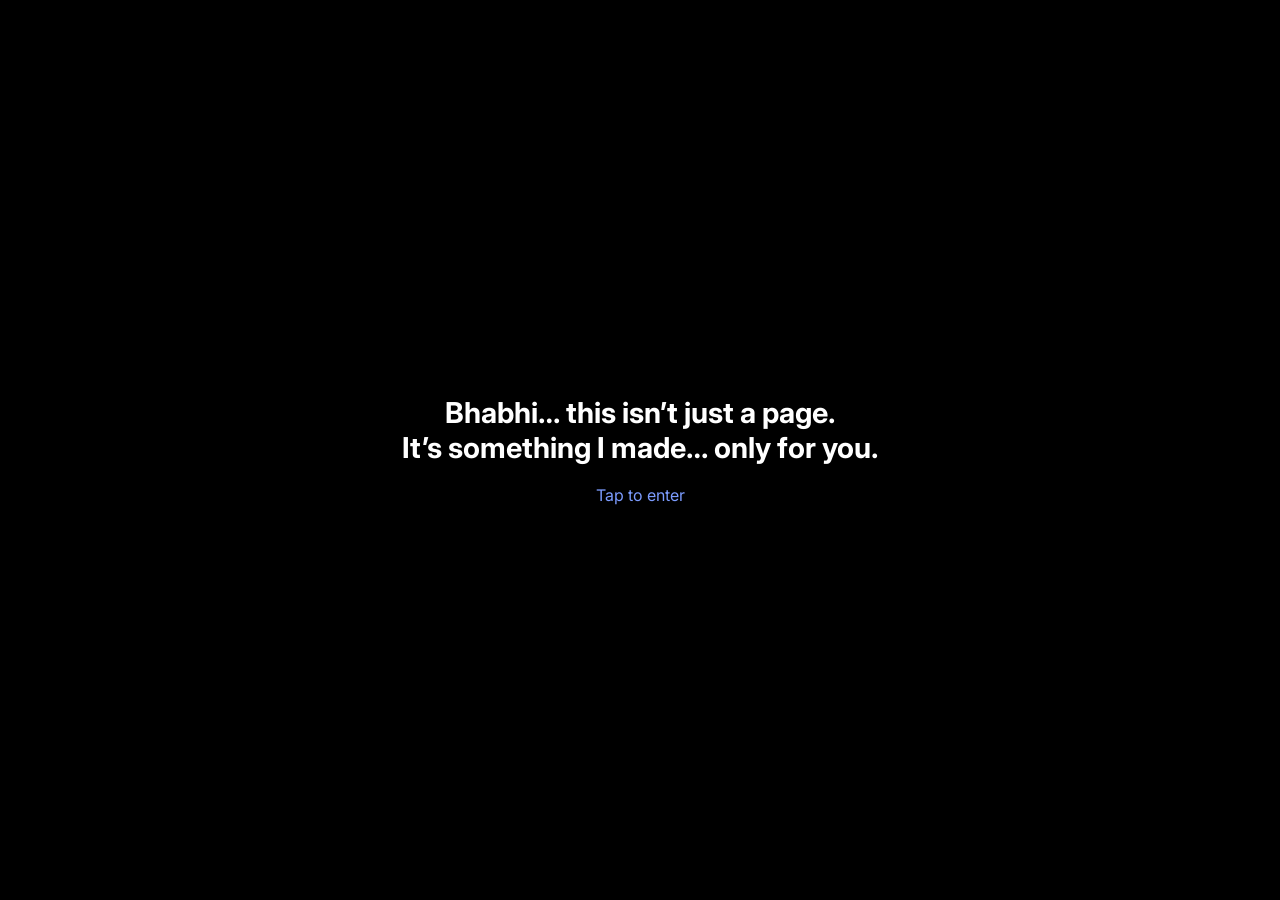
==== index.html @ e6ba645a "Revise title and text for personalization Updated the title and various text elements to make the co" ====
<!DOCTYPE html>
<html lang="en">
<head>
  <meta charset="UTF-8" />
  <meta name="viewport" content="width=device-width, initial-scale=1.0"/>
  <title>For Renu Mishra ❤️</title>

  <link href="https://fonts.googleapis.com/css2?family=Inter:wght@400;600;800&display=swap" rel="stylesheet">
  <link rel="stylesheet" href="style.css" />
</head>

<body>

<!-- 🎬 INTRO -->
<div id="intro">
  <div class="intro-content">
    <h1>Bhabhi… this isn’t just a page.<br>It’s something I made… only for you.</h1>
    <p id="enterBtn">Tap to enter</p>
  </div>
</div>

<!-- 🌌 TUNNEL -->
<div id="tunnel">
  <div class="tunnel-ring"></div>
</div>

<!-- 🎭 MAIN EXPERIENCE -->
<main>

  <section class="scene">
    <h1>You were never just a bhabhi…</h1>
  </section>

  <section class="scene dark">
    <h1>You became someone I could always talk to.</h1>
  </section>

  <section class="scene">
    <h1>Even when you were busy… you replied.</h1>
  </section>

  <section class="scene dark">
    <h1>You never ignored me.</h1>
  </section>

  <section class="scene red">
    <h1>You guided me… like a mother would.</h1>
  </section>

  <section class="scene">
    <h1>And slowly… you changed me.</h1>
  </section>

  <section class="scene gold">
    <h1>Thank you for being in my life, Renu Mishra ❤️</h1>
    <p>— Your dever, Swayam</p>
  </section>

</main>

<!-- 🎵 MUSIC -->
<audio id="bgMusic" loop>
  <source src="assets/songs/music.mp3" type="audio/mpeg">
</audio>

<!-- ⚙️ SCRIPT -->
<script src="script.js"></script>

</body>
</html>
---- style.css ----
* {
  margin: 0;
  padding: 0;
  box-sizing: border-box;
  font-family: 'Inter', sans-serif;
}

body {
  background: linear-gradient(135deg, #0f0f1a, #1a1a2e);
  color: #eaeaf0;
}#tunnel {
  position: fixed;
  top: 0;
  left: 0;
  width: 100%;
  height: 100%;
  background: black;

  display: flex;
  justify-content: center;
  align-items: center;

  opacity: 0;
  pointer-events: none;
  z-index: 9998;
}

.tunnel-ring {
  width: 50px;
  height: 50px;
  border: 3px solid #7c9cff;
  border-radius: 50%;
  box-shadow: 0 0 20px #7c9cff;

  transform: scale(1);
}

  }
}
/* 🔝 NAVBAR */
.topbar {
  position: fixed;
  width: 100%;
  top: 0;
  padding: 12px 30px;
  display: flex;
  justify-content: space-between;
  background: rgba(0,0,0,0.5);
  backdrop-filter: blur(12px);
}

.nav a {
  color: #aaa;
  margin-left: 15px;
  text-decoration: none;
  font-size: 0.9rem;
}

.nav a:hover {
  color: #7c9cff;
}
#intro {
  position: fixed;
  width: 100%;
  height: 100%;
  background: black;
  color: white;
  display: flex;
  justify-content: center;
  align-items: center;
  text-align: center;
  z-index: 9999;
}

.intro-content h1 {
  font-size: 1.8rem;
  margin-bottom: 20px;
  animation: fadeIn 2s ease;
}

#enterBtn {
  font-size: 1rem;
  color: #7c9cff;
  cursor: pointer;
  animation: blink 1.5s infinite;
}

@keyframes blink {
  0%,100%{opacity:1;}
  50%{opacity:0.3;}
}

/* 🎬 HERO */
.hero {
  height: 100vh;
  display: flex;
  align-items: center;
  justify-content: center;
  text-align: center;
  padding: 20px;
}

.hero-content {
  max-width: 600px;
  animation: fadeIn 1.5s ease;
}

.pill {
  background: rgba(124,156,255,0.15);
  color: #7c9cff;
  padding: 6px 14px;
  border-radius: 20px;
  margin-bottom: 15px;
  font-size: 0.8rem;
}

#typeTitle {
  font-size: 2rem;
  line-height: 1.4;
  margin-bottom: 15px;
  color: #ffffff;
}

#typeSubtitle {
  font-size: 1rem;
  color: #b0b0c0;
}

/* 🔘 BUTTONS */
.btn {
  padding: 8px 18px;
  margin: 12px 8px;
  border-radius: 20px;
  font-size: 0.85rem;
  text-decoration: none;
}

.primary {
  background: #7c9cff;
  color: white;
}

.secondary {
  border: 1px solid #7c9cff;
  color: #7c9cff;
}

.btn:hover {
  opacity: 0.85;
}

/* 📦 SECTIONS */
.section {
  padding: 80px 15px;
  text-align: center;
}

.section-title {
  font-size: 1.6rem;
  margin-bottom: 25px;
  color: #ffffff;
}

/* 💬 PANEL */
.panel {
  max-width: 600px;
  margin: auto;
  background: rgba(255,255,255,0.04);
  padding: 25px;
  border-radius: 12px;
  color: #d0d0e0;
  font-size: 0.95rem;
}

/* 🧠 CARDS */
.cards {
  display: grid;
  grid-template-columns: repeat(auto-fit, minmax(180px,1fr));
  gap: 15px;
}

.card {
  background: rgba(124,156,255,0.1);
  padding: 15px;
  border-radius: 12px;
  font-size: 0.9rem;
  color: #dcdcff;
}

.card:hover {
  transform: translateY(-4px);
}

/* 🖼️ GALLERY */
.gallery-grid {
  display: grid;
  grid-template-columns: repeat(auto-fit, minmax(180px,1fr));
  gap: 15px;
}

.photo-slot img {
  width: 100%;
  border-radius: 10px;
}

.photo-slot p {
  margin-top: 8px;
  font-size: 0.85rem;
  color: #aaa;
}

/* 🎯 FINAL */
.final-card h2 {
  font-size: 1.5rem;
}

.final-note {
  color: #bbb;
  font-size: 0.9rem;
}

/* 🔝 TOP BUTTON */
#topBtn {
  position: fixed;
  bottom: 15px;
  right: 15px;
  background: #7c9cff;
  border: none;
  padding: 8px;
  border-radius: 50%;
  color: white;
}

/* ✨ ANIMATION */
@keyframes fadeIn {
  from {
    opacity: 0;
    transform: translateY(25px);
  }
  to {
    opacity: 1;
    transform: translateY(0);
  }
}
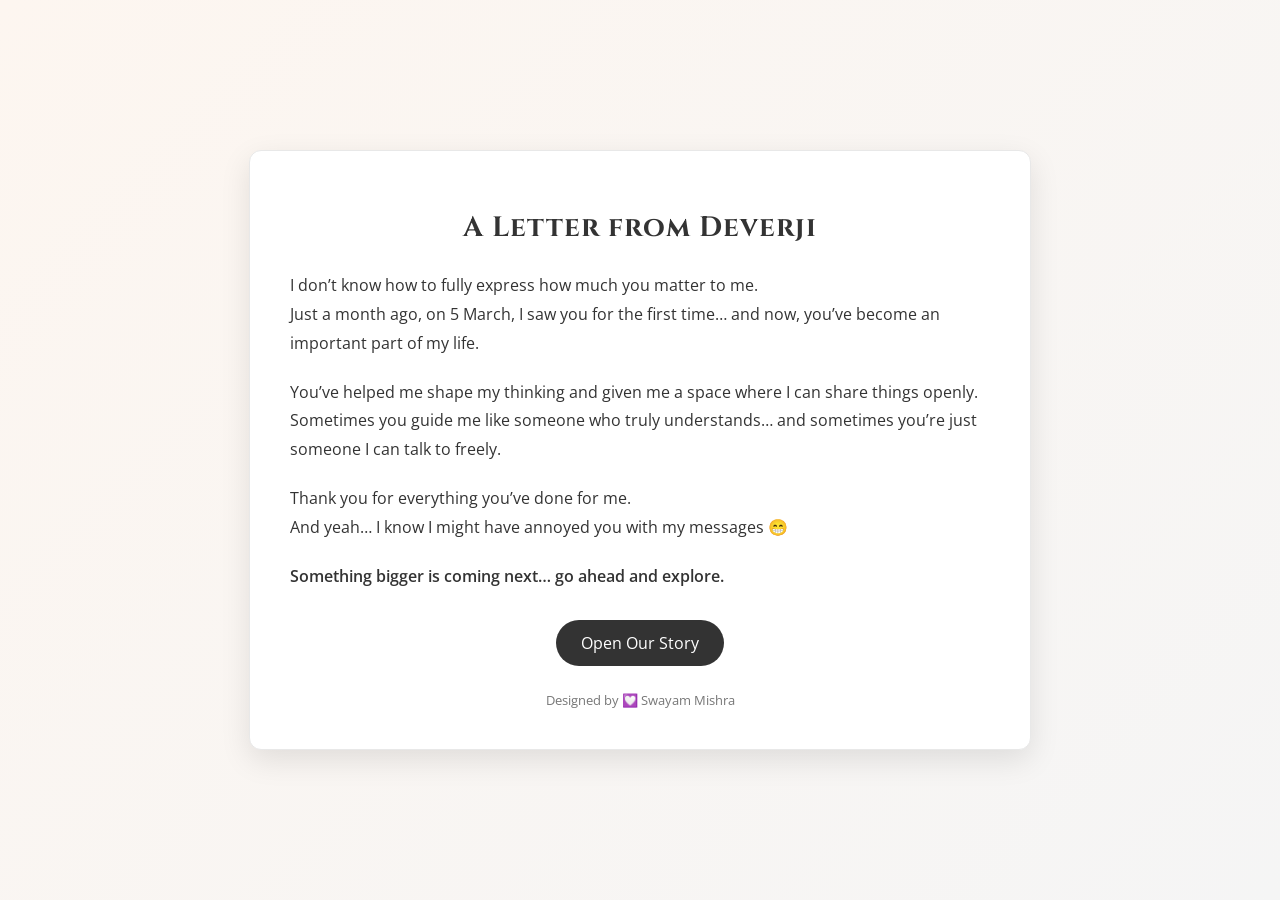
==== commit 6abd0f00: "Create index.html" ====
--- a/index.html
+++ b/index.html
@@ -1,70 +1,113 @@
 <!DOCTYPE html>
 <html lang="en">
 <head>
-  <meta charset="UTF-8" />
-  <meta name="viewport" content="width=device-width, initial-scale=1.0"/>
-  <title>For Renu Mishra ❤️</title>
+<meta charset="UTF-8">
+<meta name="viewport" content="width=device-width, initial-scale=1.0">
+<title>A Letter from Deverji</title>
 
-  <link href="https://fonts.googleapis.com/css2?family=Inter:wght@400;600;800&display=swap" rel="stylesheet">
-  <link rel="stylesheet" href="style.css" />
+<!-- Google Fonts -->
+<link href="https://fonts.googleapis.com/css2?family=Cinzel:wght@400;600&family=Open+Sans:wght@300;400&display=swap" rel="stylesheet">
+
+<style>
+    body {
+        margin: 0;
+        padding: 0;
+        background: linear-gradient(135deg, #fdf6f0, #f5f5f5);
+        font-family: 'Open Sans', sans-serif;
+        color: #333;
+        display: flex;
+        justify-content: center;
+        align-items: center;
+        min-height: 100vh;
+    }
+
+    .letter-box {
+        background: #fff;
+        max-width: 700px;
+        padding: 40px;
+        border-radius: 12px;
+        box-shadow: 0 10px 30px rgba(0,0,0,0.1);
+        border: 1px solid #e8e8e8;
+    }
+
+    h1 {
+        font-family: 'Cinzel', serif;
+        text-align: center;
+        font-size: 28px;
+        margin-bottom: 25px;
+        letter-spacing: 1px;
+    }
+
+    p {
+        font-size: 16px;
+        line-height: 1.8;
+        margin-bottom: 20px;
+    }
+
+    .highlight {
+        font-weight: 600;
+    }
+
+    .btn {
+        display: block;
+        margin: 30px auto 10px;
+        padding: 12px 25px;
+        background: #333;
+        color: #fff;
+        text-decoration: none;
+        border-radius: 25px;
+        text-align: center;
+        width: fit-content;
+        transition: 0.3s;
+    }
+
+    .btn:hover {
+        background: #555;
+        transform: scale(1.05);
+    }
+
+    footer {
+        text-align: center;
+        margin-top: 25px;
+        font-size: 13px;
+        color: #777;
+    }
+</style>
+
 </head>
 
 <body>
 
-<!-- 🎬 INTRO -->
-<div id="intro">
-  <div class="intro-content">
-    <h1>Bhabhi… this isn’t just a page.<br>It’s something I made… only for you.</h1>
-    <p id="enterBtn">Tap to enter</p>
-  </div>
+<div class="letter-box">
+
+    <h1>A Letter from Deverji</h1>
+
+    <p>
+        I don’t know how to fully express how much you matter to me.<br>
+        Just a month ago, on 5 March, I saw you for the first time… and now, you’ve become an important part of my life.
+    </p>
+
+    <p>
+        You’ve helped me shape my thinking and given me a space where I can share things openly.<br>
+        Sometimes you guide me like someone who truly understands… and sometimes you’re just someone I can talk to freely.
+    </p>
+
+    <p>
+        Thank you for everything you’ve done for me.<br>
+        And yeah… I know I might have annoyed you with my messages 😁
+    </p>
+
+    <p class="highlight">
+        Something bigger is coming next… go ahead and explore.
+    </p>
+
+    <a href="story.html" class="btn">Open Our Story</a>
+
+    <footer>
+        Designed by 💟 Swayam Mishra
+    </footer>
+
 </div>
-
-<!-- 🌌 TUNNEL -->
-<div id="tunnel">
-  <div class="tunnel-ring"></div>
-</div>
-
-<!-- 🎭 MAIN EXPERIENCE -->
-<main>
-
-  <section class="scene">
-    <h1>You were never just a bhabhi…</h1>
-  </section>
-
-  <section class="scene dark">
-    <h1>You became someone I could always talk to.</h1>
-  </section>
-
-  <section class="scene">
-    <h1>Even when you were busy… you replied.</h1>
-  </section>
-
-  <section class="scene dark">
-    <h1>You never ignored me.</h1>
-  </section>
-
-  <section class="scene red">
-    <h1>You guided me… like a mother would.</h1>
-  </section>
-
-  <section class="scene">
-    <h1>And slowly… you changed me.</h1>
-  </section>
-
-  <section class="scene gold">
-    <h1>Thank you for being in my life, Renu Mishra ❤️</h1>
-    <p>— Your dever, Swayam</p>
-  </section>
-
-</main>
-
-<!-- 🎵 MUSIC -->
-<audio id="bgMusic" loop>
-  <source src="assets/songs/music.mp3" type="audio/mpeg">
-</audio>
-
-<!-- ⚙️ SCRIPT -->
-<script src="script.js"></script>
 
 </body>
 </html>
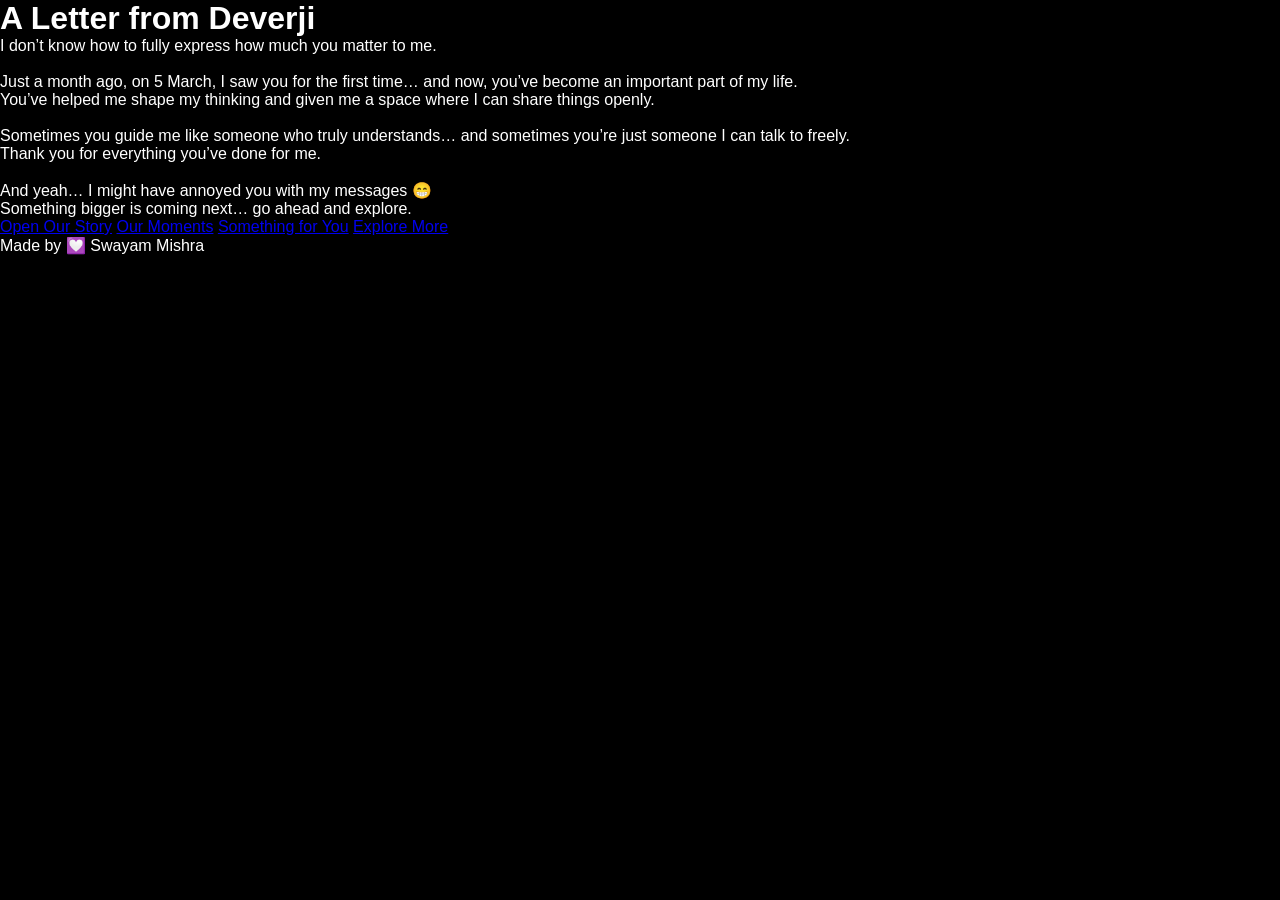
==== commit ac260a7e: "Create index.html" ====
--- a/index.html
+++ b/index.html
@@ -1,113 +1,59 @@
 <!DOCTYPE html>
 <html lang="en">
 <head>
-<meta charset="UTF-8">
-<meta name="viewport" content="width=device-width, initial-scale=1.0">
-<title>A Letter from Deverji</title>
+    <meta charset="UTF-8">
+    <meta name="viewport" content="width=device-width, initial-scale=1.0">
+    <title>A Letter from Deverji</title>
 
-<!-- Google Fonts -->
-<link href="https://fonts.googleapis.com/css2?family=Cinzel:wght@400;600&family=Open+Sans:wght@300;400&display=swap" rel="stylesheet">
+    <!-- Fonts -->
+    <link href="https://fonts.googleapis.com/css2?family=Cinzel:wght@400;600&family=Open+Sans:wght@300;400&display=swap" rel="stylesheet">
 
-<style>
-    body {
-        margin: 0;
-        padding: 0;
-        background: linear-gradient(135deg, #fdf6f0, #f5f5f5);
-        font-family: 'Open Sans', sans-serif;
-        color: #333;
-        display: flex;
-        justify-content: center;
-        align-items: center;
-        min-height: 100vh;
-    }
-
-    .letter-box {
-        background: #fff;
-        max-width: 700px;
-        padding: 40px;
-        border-radius: 12px;
-        box-shadow: 0 10px 30px rgba(0,0,0,0.1);
-        border: 1px solid #e8e8e8;
-    }
-
-    h1 {
-        font-family: 'Cinzel', serif;
-        text-align: center;
-        font-size: 28px;
-        margin-bottom: 25px;
-        letter-spacing: 1px;
-    }
-
-    p {
-        font-size: 16px;
-        line-height: 1.8;
-        margin-bottom: 20px;
-    }
-
-    .highlight {
-        font-weight: 600;
-    }
-
-    .btn {
-        display: block;
-        margin: 30px auto 10px;
-        padding: 12px 25px;
-        background: #333;
-        color: #fff;
-        text-decoration: none;
-        border-radius: 25px;
-        text-align: center;
-        width: fit-content;
-        transition: 0.3s;
-    }
-
-    .btn:hover {
-        background: #555;
-        transform: scale(1.05);
-    }
-
-    footer {
-        text-align: center;
-        margin-top: 25px;
-        font-size: 13px;
-        color: #777;
-    }
-</style>
-
+    <!-- CSS -->
+    <link rel="stylesheet" href="style.css">
 </head>
 
 <body>
 
-<div class="letter-box">
+<div class="container fade-in">
 
     <h1>A Letter from Deverji</h1>
 
     <p>
-        I don’t know how to fully express how much you matter to me.<br>
+        I don’t know how to fully express how much you matter to me.<br><br>
         Just a month ago, on 5 March, I saw you for the first time… and now, you’ve become an important part of my life.
     </p>
 
     <p>
-        You’ve helped me shape my thinking and given me a space where I can share things openly.<br>
+        You’ve helped me shape my thinking and given me a space where I can share things openly.<br><br>
         Sometimes you guide me like someone who truly understands… and sometimes you’re just someone I can talk to freely.
     </p>
 
     <p>
-        Thank you for everything you’ve done for me.<br>
-        And yeah… I know I might have annoyed you with my messages 😁
+        Thank you for everything you’ve done for me.<br><br>
+        And yeah… I might have annoyed you with my messages 😁
     </p>
 
     <p class="highlight">
         Something bigger is coming next… go ahead and explore.
     </p>
 
-    <a href="story.html" class="btn">Open Our Story</a>
+    <!-- BUTTONS -->
+    <div class="buttons">
+        <a href="story.html" class="btn">Open Our Story</a>
+        <a href="gallery.html" class="btn">Our Moments</a>
+        <a href="message.html" class="btn">Something for You</a>
+        <a href="more.html" class="btn">Explore More</a>
+    </div>
 
+    <!-- FOOTER -->
     <footer>
-        Designed by 💟 Swayam Mishra
+        Made by 💟 Swayam Mishra
     </footer>
 
 </div>
 
+<!-- JS -->
+<script src="script.js"></script>
+
 </body>
 </html>
--- a/style.css
+++ b/style.css
@@ -0,0 +1,143 @@
+/* 🔥 RESET */
+* {
+  margin: 0;
+  padding: 0;
+  box-sizing: border-box;
+}
+
+/* 🌑 BODY */
+body {
+  font-family: 'Inter', sans-serif;
+  background: black;
+  color: white;
+  overflow-x: hidden;
+}
+
+/* 🎬 INTRO */
+#intro {
+  position: fixed;
+  top: 0;
+  left: 0;
+  width: 100%;
+  height: 100%;
+  background: radial-gradient(circle, #000000, #050505);
+  display: flex;
+  justify-content: center;
+  align-items: center;
+  text-align: center;
+  z-index: 9999;
+}
+
+.intro-content h1 {
+  font-size: 1.6rem;
+  max-width: 320px;
+  line-height: 1.6;
+  color: #f5d67b;
+}
+
+#enterBtn {
+  margin-top: 25px;
+  font-size: 1rem;
+  color: #ff4d4d;
+  cursor: pointer;
+  letter-spacing: 1px;
+  animation: blink 1.5s infinite;
+}
+
+@keyframes blink {
+  0%,100% { opacity: 1; }
+  50% { opacity: 0.4; }
+}
+
+/* 🌌 TUNNEL */
+#tunnel {
+  position: fixed;
+  top: 0;
+  left: 0;
+  width: 100%;
+  height: 100%;
+  background: black;
+  display: flex;
+  justify-content: center;
+  align-items: center;
+  opacity: 0;
+  z-index: 9998;
+}
+
+.tunnel-ring {
+  width: 60px;
+  height: 60px;
+  border: 3px solid #f5d67b;
+  border-radius: 50%;
+  box-shadow: 0 0 20px #f5d67b, 0 0 40px #f5d67b;
+}
+
+/* 🎭 SCENE BASE */
+.scene {
+  height: 100vh;
+  display: flex;
+  justify-content: center;
+  align-items: center;
+  text-align: center;
+  padding: 30px;
+  transition: all 0.6s ease;
+}
+
+/* 📝 TEXT */
+.scene h1 {
+  font-size: 1.8rem;
+  max-width: 600px;
+  line-height: 1.6;
+  letter-spacing: 0.5px;
+}
+
+/* 🧠 RESPONSIVE TEXT (VERY IMPORTANT) */
+@media (min-width: 768px) {
+  .scene h1 {
+    font-size: 2.4rem;
+  }
+}
+
+/* 🌑 DARK SECTION */
+.dark {
+  background: #080808;
+  color: #e0e0e0;
+}
+
+/* 🔴 RED EMOTION */
+.red {
+  background: linear-gradient(black, #2a0000);
+  color: #ff4d4d;
+}
+
+/* 🟡 GOLD FINAL */
+.gold {
+  background: linear-gradient(black, #1a1400);
+  color: #f5d67b;
+}
+
+.gold h1 {
+  font-size: 2rem;
+}
+
+.gold p {
+  margin-top: 15px;
+  font-size: 1rem;
+  opacity: 0.8;
+}
+
+/* ✨ SUBTLE FADE-IN EFFECT */
+.scene {
+  opacity: 0;
+  transform: translateY(40px);
+}
+
+.scene.visible {
+  opacity: 1;
+  transform: translateY(0);
+}
+
+/* 🎯 SMOOTH SCROLL */
+html {
+  scroll-behavior: smooth;
+}
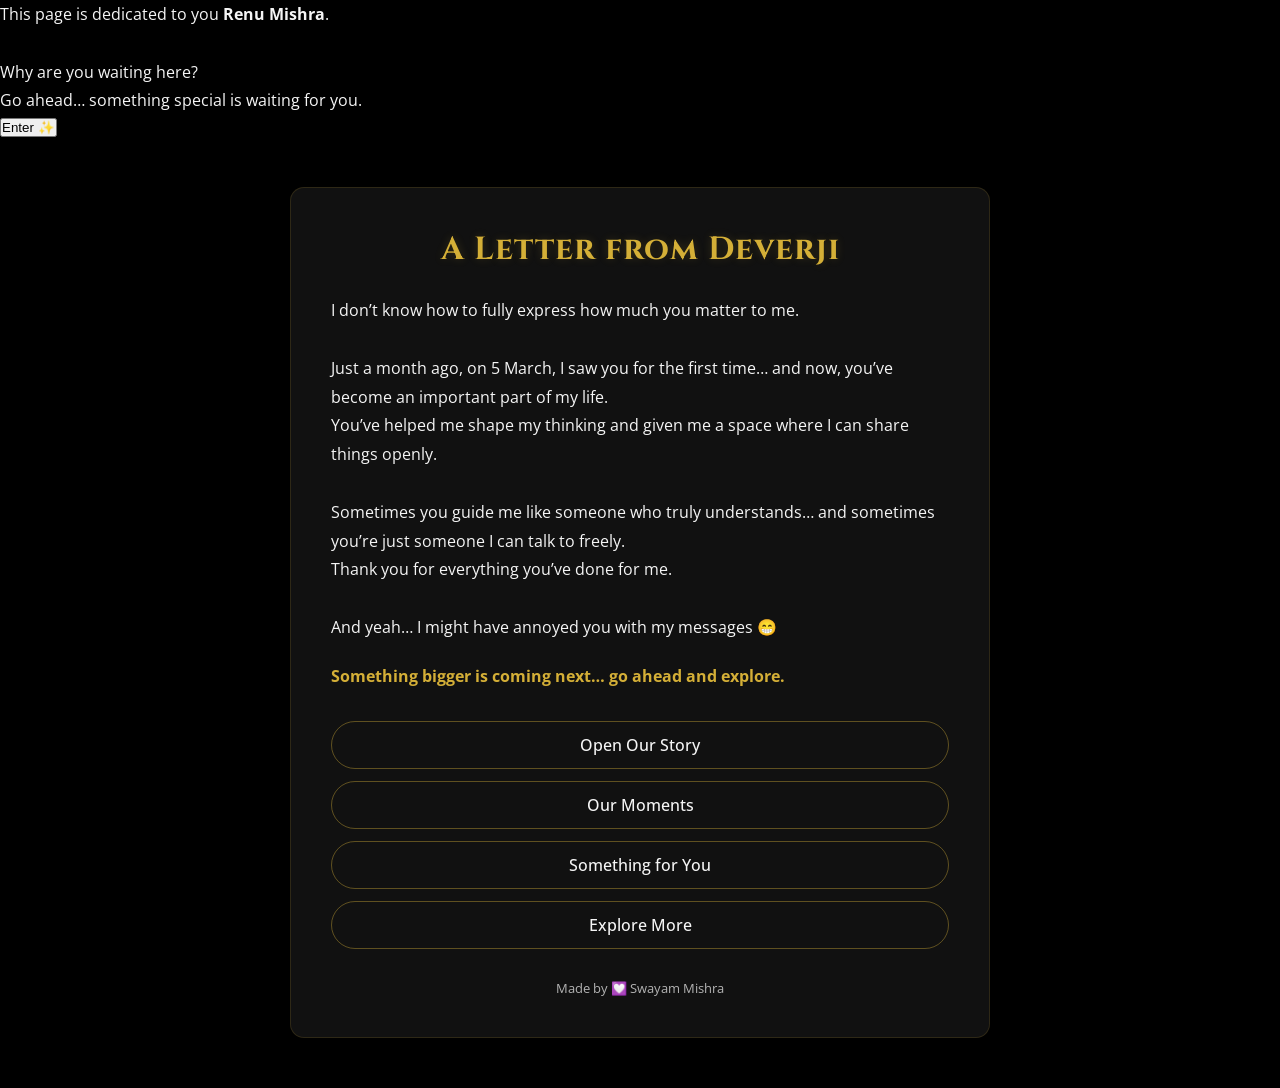
==== commit 7884b93e: "Update index.html" ====
--- a/index.html
+++ b/index.html
@@ -1,6 +1,8 @@
 <!DOCTYPE html>
 <html lang="en">
 <head>
+    
+    
     <meta charset="UTF-8">
     <meta name="viewport" content="width=device-width, initial-scale=1.0">
     <title>A Letter from Deverji</title>
@@ -11,7 +13,15 @@
     <!-- CSS -->
     <link rel="stylesheet" href="style.css">
 </head>
+<div id="intro-screen" class="fade-in">
+    <p>
+        This page is dedicated to you <b>Renu Mishra</b>.<br><br>
+        Why are you waiting here?<br>
+        Go ahead… something special is waiting for you.
+    </p>
 
+    <button onclick="enterSite()">Enter ✨</button>
+</div>
 <body>
 
 <div class="container fade-in">
--- a/style.css
+++ b/style.css
@@ -140,4 +140,122 @@
 /* 🎯 SMOOTH SCROLL */
 html {
   scroll-behavior: smooth;
-}
+  
+}
+/* Root Colors */
+:root {
+    --bg-dark: #000;
+    --card-dark: #111;
+    --text-light: #f5f5f5;
+    --text-muted: #b3b3b3;
+    --gold: #d4af37;
+    --red: #c0392b;
+}
+
+/* Body */
+body {
+    margin: 0;
+    padding: 0;
+    font-family: 'Open Sans', sans-serif;
+    background: var(--bg-dark);
+    color: var(--text-light);
+}
+
+/* Container */
+.container {
+    max-width: 700px;
+    margin: 50px auto;
+    background: var(--card-dark);
+    padding: 40px;
+    border-radius: 14px;
+    box-shadow: 0 15px 40px rgba(0,0,0,0.7);
+    border: 1px solid rgba(212,175,55,0.15);
+}
+
+/* Title */
+h1 {
+    font-family: 'Cinzel', serif;
+    text-align: center;
+    margin-bottom: 25px;
+    color: var(--gold);
+    letter-spacing: 1px;
+    text-shadow: 0 0 10px rgba(212,175,55,0.2);
+}
+
+/* Paragraph */
+p {
+    line-height: 1.8;
+    font-size: 16px;
+    color: var(--text-light);
+}
+
+/* Highlight text */
+.highlight {
+    font-weight: bold;
+    margin-top: 20px;
+    color: var(--gold);
+}
+
+/* Buttons Section */
+.buttons {
+    margin-top: 30px;
+    display: flex;
+    flex-direction: column;
+    gap: 12px;
+}
+
+/* Buttons */
+.btn {
+    text-align: center;
+    padding: 12px;
+    background: transparent;
+    color: var(--text-light);
+    text-decoration: none;
+    border-radius: 25px;
+    border: 1px solid rgba(212,175,55,0.4);
+    transition: 0.3s;
+    font-weight: 500;
+}
+
+/* Button Hover */
+.btn:hover {
+    background: var(--gold);
+    color: #000;
+    transform: scale(1.05);
+    box-shadow: 0 0 12px rgba(212,175,55,0.4);
+}
+
+/* Special Red Button (optional) */
+.btn.red {
+    border: 1px solid rgba(192,57,43,0.5);
+}
+
+.btn.red:hover {
+    background: var(--red);
+    color: #fff;
+    box-shadow: 0 0 12px rgba(192,57,43,0.5);
+}
+
+/* Footer */
+footer {
+    margin-top: 30px;
+    text-align: center;
+    font-size: 13px;
+    color: var(--text-muted);
+}
+
+/* Fade In Animation */
+.fade-in {
+    animation: fadeIn 1.5s ease-in-out;
+}
+
+@keyframes fadeIn {
+    from {
+        opacity: 0;
+        transform: translateY(20px);
+    }
+    to {
+        opacity: 1;
+        transform: translateY(0);
+    }
+}
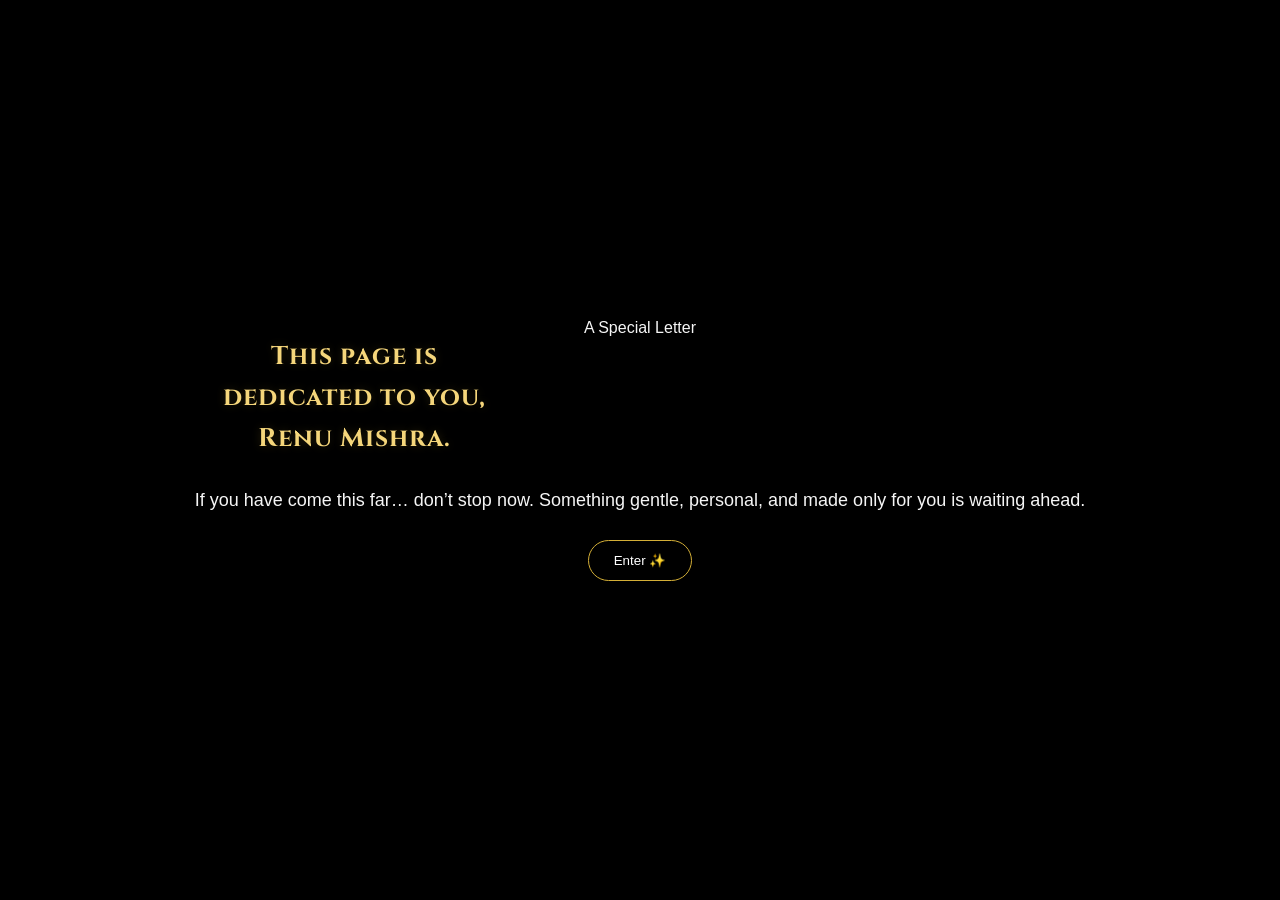
==== commit 327dc4af: "Update index.html" ====
--- a/index.html
+++ b/index.html
@@ -1,69 +1,108 @@
 <!DOCTYPE html>
 <html lang="en">
 <head>
-    
-    
-    <meta charset="UTF-8">
-    <meta name="viewport" content="width=device-width, initial-scale=1.0">
-    <title>A Letter from Deverji</title>
+  <meta charset="UTF-8" />
+  <meta name="viewport" content="width=device-width, initial-scale=1.0" />
+  <title>A Letter from Deverji</title>
 
-    <!-- Fonts -->
-    <link href="https://fonts.googleapis.com/css2?family=Cinzel:wght@400;600&family=Open+Sans:wght@300;400&display=swap" rel="stylesheet">
+  <!-- Premium Fonts -->
+  <link href="https://fonts.googleapis.com/css2?family=Cinzel:wght@500;700&family=Inter:wght@300;400;500;600;700&display=swap" rel="stylesheet">
 
-    <!-- CSS -->
-    <link rel="stylesheet" href="style.css">
+  <!-- Shared CSS -->
+  <link rel="stylesheet" href="style.css" />
 </head>
-<div id="intro-screen" class="fade-in">
-    <p>
-        This page is dedicated to you <b>Renu Mishra</b>.<br><br>
-        Why are you waiting here?<br>
-        Go ahead… something special is waiting for you.
-    </p>
+<body class="home-page">
 
-    <button onclick="enterSite()">Enter ✨</button>
-</div>
-<body>
+  <!-- 🎬 INTRO SCREEN -->
+  <div id="intro-screen">
+    <div class="intro-overlay"></div>
+    <div class="intro-content">
+      <span class="intro-tag">A Special Letter</span>
+      <h1>
+        This page is dedicated to you,<br>
+        <span>Renu Mishra</span>.
+      </h1>
+      <p class="intro-subtext">
+        If you have come this far… don’t stop now.  
+        Something gentle, personal, and made only for you is waiting ahead.
+      </p>
+      <button id="homeEnterBtn" class="enter-btn">Enter ✨</button>
+    </div>
+  </div>
 
-<div class="container fade-in">
+  <!-- ✨ MAIN LETTER EXPERIENCE -->
+  <main class="home-experience">
 
-    <h1>A Letter from Deverji</h1>
+    <!-- Hero / Letter Intro -->
+    <section class="hero-letter fade-section">
+      <div class="hero-inner">
+        <span class="hero-label">A Personal Note</span>
+        <h1>A Letter from Deverji</h1>
+        <p class="hero-subtext">
+          Not every bond needs years to become meaningful.  
+          Sometimes, a single month is enough for someone to quietly become unforgettable.
+        </p>
+      </div>
+    </section>
 
-    <p>
-        I don’t know how to fully express how much you matter to me.<br><br>
-        Just a month ago, on 5 March, I saw you for the first time… and now, you’ve become an important part of my life.
-    </p>
+    <!-- Main Letter Card -->
+    <section class="letter-section fade-section">
+      <div class="letter-card">
+        <span class="letter-mark">For You</span>
 
-    <p>
-        You’ve helped me shape my thinking and given me a space where I can share things openly.<br><br>
-        Sometimes you guide me like someone who truly understands… and sometimes you’re just someone I can talk to freely.
-    </p>
+        <p>
+          I don’t think I can ever fully explain how much your presence has started to mean to me.
+          Just a little while ago — on <strong>5 March</strong> — I saw you for the first time,
+          and somehow, in such a short time, you became an important part of my world.
+        </p>
 
-    <p>
-        Thank you for everything you’ve done for me.<br><br>
-        And yeah… I might have annoyed you with my messages 😁
-    </p>
+        <p>
+          You gave me something rare:
+          a space where I could speak honestly,
+          think more clearly,
+          and feel understood without having to explain too much.
+        </p>
 
-    <p class="highlight">
-        Something bigger is coming next… go ahead and explore.
-    </p>
+        <p>
+          Sometimes, you guide me in ways that stay with me long after the conversation ends.
+          And sometimes, simply talking to you feels enough to make everything feel lighter.
+        </p>
 
-    <!-- BUTTONS -->
-    <div class="buttons">
-        <a href="story.html" class="btn">Open Our Story</a>
-        <a href="gallery.html" class="btn">Our Moments</a>
-        <a href="message.html" class="btn">Something for You</a>
-        <a href="more.html" class="btn">Explore More</a>
-    </div>
+        <p>
+          Thank you — for your patience, your kindness, your words,
+          and even for tolerating all my messages… even the slightly annoying ones 😁
+        </p>
 
-    <!-- FOOTER -->
-    <footer>
-        Made by 💟 Swayam Mishra
+        <p class="highlight-line">
+          This is only the beginning.  
+          There is something more waiting beyond this page.
+        </p>
+      </div>
+    </section>
+
+    <!-- Navigation -->
+    <section class="navigation-section fade-section">
+      <div class="section-heading">
+        <span class="section-tag">Continue the Journey</span>
+        <h2>Choose where you want to go next</h2>
+      </div>
+
+      <div class="buttons">
+        <a href="story.html" class="btn btn-gold">Open Our Story</a>
+        <a href="gallery.html" class="btn btn-outline">Our Moments</a>
+        <a href="message.html" class="btn btn-outline">Something for You</a>
+        <a href="more.html" class="btn btn-outline">Explore More</a>
+      </div>
+    </section>
+
+    <!-- Footer -->
+    <footer class="site-footer fade-section">
+      <p>Made with affection by <span>Swayam Mishra</span> 💟</p>
     </footer>
 
-</div>
+  </main>
 
-<!-- JS -->
-<script src="script.js"></script>
-
+  <!-- Shared JS -->
+  <script src="script.js"></script>
 </body>
 </html>
--- a/style.css
+++ b/style.css
@@ -1,3 +1,44 @@
+/* Intro Overlay */
+#intro-screen {
+    position: fixed;
+    top: 0;
+    left: 0;
+    width: 100%;
+    height: 100%;
+    background: #000;
+    color: #f5f5f5;
+    display: flex;
+    flex-direction: column;
+    justify-content: center;
+    align-items: center;
+    text-align: center;
+    z-index: 9999;
+}
+
+/* Intro Text */
+#intro-screen p {
+    font-size: 18px;
+    line-height: 1.7;
+    margin-bottom: 25px;
+}
+
+/* Button */
+#intro-screen button {
+    padding: 12px 25px;
+    border-radius: 25px;
+    border: 1px solid #d4af37;
+    background: transparent;
+    color: #fff;
+    cursor: pointer;
+    transition: 0.3s;
+}
+
+#intro-screen button:hover {
+    background: #d4af37;
+    color: #000;
+}
+
+
 /* 🔥 RESET */
 * {
   margin: 0;
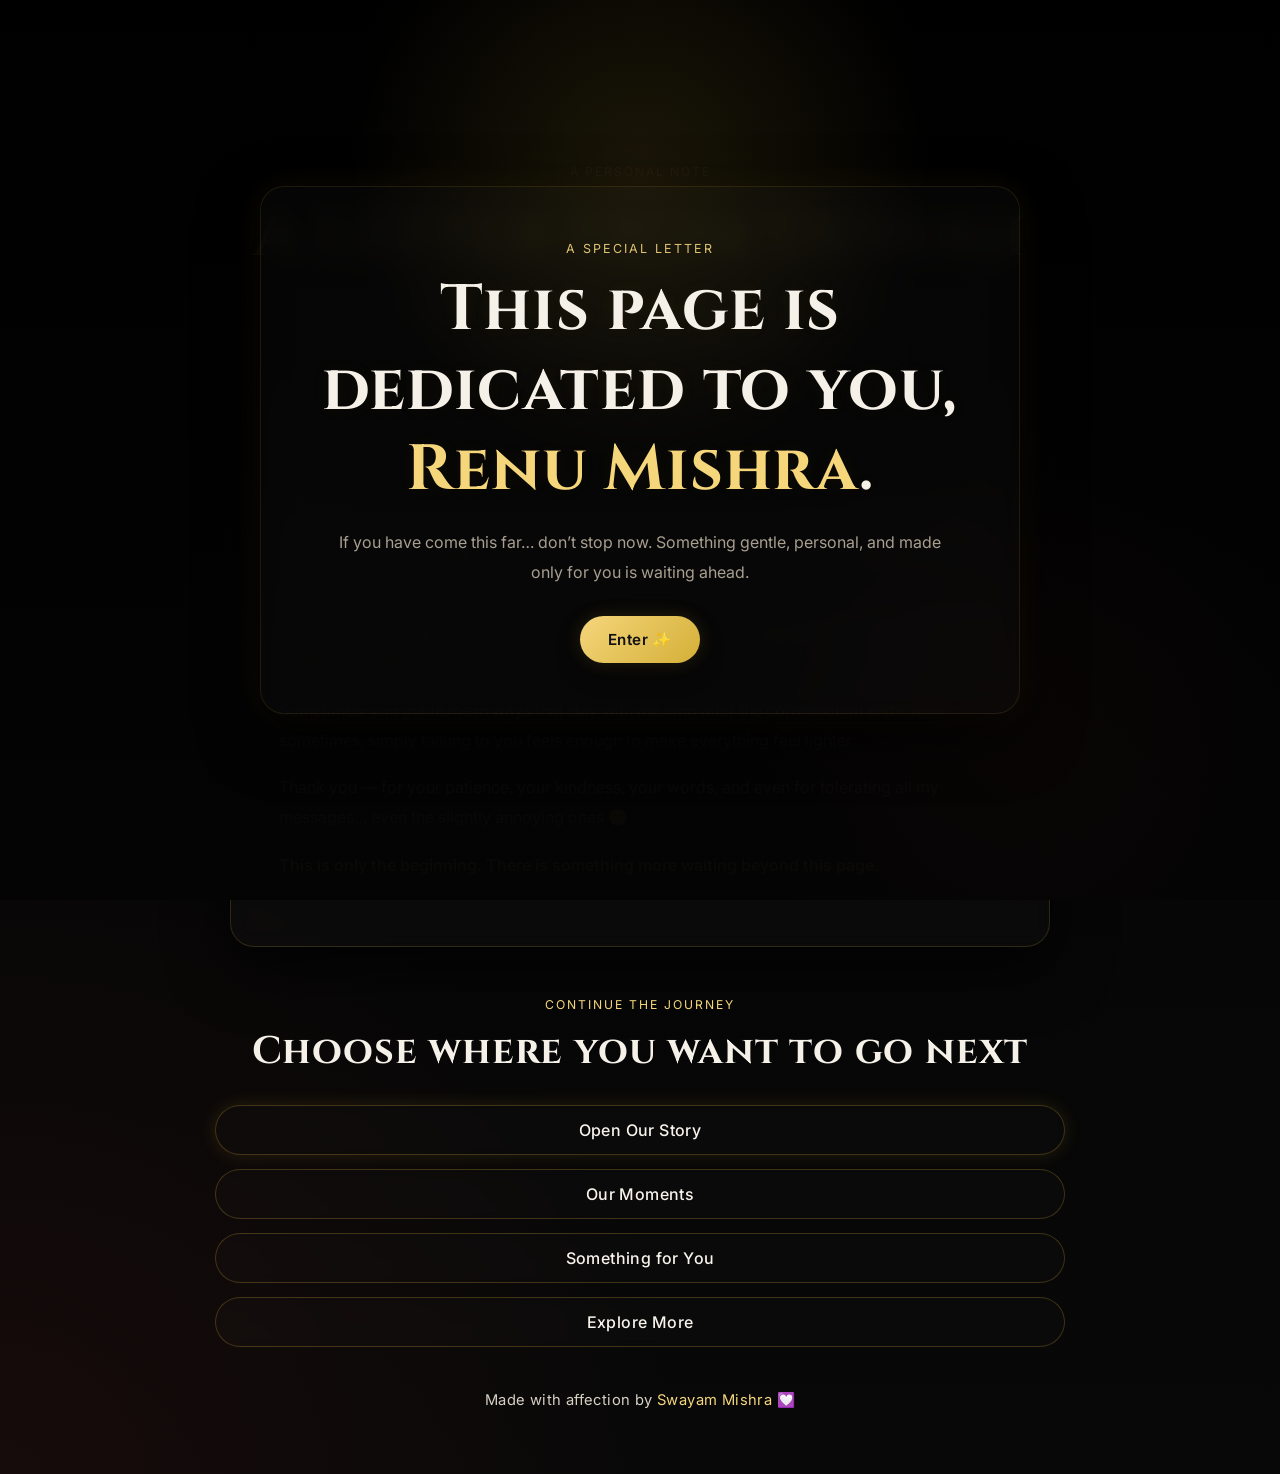
==== commit d998d112: "Update index.html" ====
--- a/index.html
+++ b/index.html
@@ -91,7 +91,7 @@
         <a href="story.html" class="btn btn-gold">Open Our Story</a>
         <a href="gallery.html" class="btn btn-outline">Our Moments</a>
         <a href="message.html" class="btn btn-outline">Something for You</a>
-        <a href="more.html" class="btn btn-outline">Explore More</a>
+        <a href="final.html" class="btn btn-outline">Explore More</a>
       </div>
     </section>
 
--- a/style.css
+++ b/style.css
@@ -1,302 +1,1020 @@
-/* Intro Overlay */
-#intro-screen {
-    position: fixed;
-    top: 0;
-    left: 0;
-    width: 100%;
-    height: 100%;
-    background: #000;
-    color: #f5f5f5;
-    display: flex;
-    flex-direction: column;
-    justify-content: center;
-    align-items: center;
-    text-align: center;
-    z-index: 9999;
-}
-
-/* Intro Text */
-#intro-screen p {
-    font-size: 18px;
-    line-height: 1.7;
-    margin-bottom: 25px;
-}
-
-/* Button */
-#intro-screen button {
-    padding: 12px 25px;
-    border-radius: 25px;
-    border: 1px solid #d4af37;
-    background: transparent;
-    color: #fff;
-    cursor: pointer;
-    transition: 0.3s;
-}
-
-#intro-screen button:hover {
-    background: #d4af37;
-    color: #000;
-}
-
-
-/* 🔥 RESET */
+/* =========================================================
+   RESET + ROOT
+========================================================= */
+:root {
+  --bg-black: #030303;
+  --bg-deep: #080808;
+  --bg-soft: #111111;
+  --panel: rgba(255, 255, 255, 0.035);
+
+  --text-main: #f5f1e8;
+  --text-soft: #d7d0c4;
+  --text-muted: #a89f90;
+
+  --gold: #d4af37;
+  --gold-soft: #f5d67b;
+  --gold-glow: rgba(212, 175, 55, 0.22);
+
+  --red: #b33a32;
+  --red-soft: rgba(179, 58, 50, 0.18);
+
+  --border-gold: rgba(212, 175, 55, 0.18);
+  --border-soft: rgba(255, 255, 255, 0.08);
+
+  --shadow-deep: 0 20px 60px rgba(0, 0, 0, 0.75);
+  --shadow-gold: 0 0 35px rgba(212, 175, 55, 0.08);
+
+  --radius-xl: 24px;
+  --radius-lg: 18px;
+  --radius-pill: 999px;
+
+  --ease-smooth: 0.6s ease;
+  --ease-cinematic: 1s ease;
+}
+
 * {
   margin: 0;
   padding: 0;
   box-sizing: border-box;
 }
 
-/* 🌑 BODY */
+html {
+  scroll-behavior: smooth;
+}
+
 body {
+  min-height: 100vh;
+  overflow-x: hidden;
+  background:
+    radial-gradient(circle at top center, rgba(212, 175, 55, 0.05), transparent 28%),
+    radial-gradient(circle at 85% 85%, rgba(179, 58, 50, 0.04), transparent 22%),
+    linear-gradient(180deg, #000000 0%, #050505 40%, #090909 100%);
+  color: var(--text-main);
+  font-family: 'Inter', 'Open Sans', sans-serif;
+  opacity: 1;
+  transition: opacity 0.5s ease;
+  position: relative;
+}
+
+/* subtle cinematic ambient layer */
+body::before {
+  content: "";
+  position: fixed;
+  inset: 0;
+  pointer-events: none;
+  z-index: 0;
+  background:
+    radial-gradient(circle at 20% 15%, rgba(212, 175, 55, 0.03), transparent 18%),
+    radial-gradient(circle at 80% 70%, rgba(179, 58, 50, 0.025), transparent 20%);
+}
+
+/* =========================================================
+   TYPOGRAPHY
+========================================================= */
+h1, h2, h3 {
+  font-family: 'Cinzel', serif;
+  letter-spacing: 0.8px;
+}
+
+p {
+  line-height: 1.85;
+  color: var(--text-soft);
+}
+
+strong,
+b,
+span.highlight-text {
+  color: var(--gold-soft);
+}
+
+/* =========================================================
+   GENERIC ANIMATIONS
+========================================================= */
+.fade-in {
+  animation: fadeIn 1.2s ease forwards;
+}
+
+.fade-section {
+  opacity: 0;
+  transform: translateY(24px);
+  transition: opacity 0.9s ease, transform 0.9s ease;
+}
+
+.fade-section.visible,
+.scene.visible {
+  opacity: 1;
+  transform: translateY(0);
+}
+
+@keyframes fadeIn {
+  from {
+    opacity: 0;
+    transform: translateY(18px);
+  }
+  to {
+    opacity: 1;
+    transform: translateY(0);
+  }
+}
+
+/* =========================================================
+   SHARED BUTTONS
+========================================================= */
+.btn,
+.enter-btn {
+  display: inline-flex;
+  align-items: center;
+  justify-content: center;
+  gap: 8px;
+  border: none;
+  outline: none;
+  cursor: pointer;
+  text-decoration: none;
+  font-weight: 600;
+  letter-spacing: 0.4px;
+  transition: all var(--ease-smooth);
+  border-radius: var(--radius-pill);
   font-family: 'Inter', sans-serif;
-  background: black;
-  color: white;
-  overflow-x: hidden;
-}
-
-/* 🎬 INTRO */
+}
+
+.enter-btn {
+  padding: 14px 28px;
+  color: #111;
+  background: linear-gradient(135deg, var(--gold-soft), var(--gold));
+  box-shadow:
+    0 0 18px rgba(212, 175, 55, 0.16),
+    0 10px 25px rgba(0, 0, 0, 0.35);
+  font-size: 0.95rem;
+}
+
+.enter-btn:hover {
+  transform: translateY(-2px) scale(1.02);
+  box-shadow:
+    0 0 26px rgba(212, 175, 55, 0.25),
+    0 14px 28px rgba(0, 0, 0, 0.4);
+}
+
+.btn {
+  padding: 14px 22px;
+  min-height: 50px;
+  border: 1px solid rgba(212, 175, 55, 0.24);
+  color: var(--text-main);
+  background: rgba(255, 255, 255, 0.02);
+  backdrop-filter: blur(8px);
+}
+
+.btn:hover {
+  transform: translateY(-3px);
+}
+
+.btn-gold {
+  background: linear-gradient(135deg, rgba(212, 175, 55, 0.95), rgba(164, 128, 26, 0.95));
+  color: #0b0b0b;
+  border-color: transparent;
+  box-shadow: 0 0 18px rgba(212, 175, 55, 0.14);
+}
+
+.btn-gold:hover {
+  box-shadow: 0 0 24px rgba(212, 175, 55, 0.22);
+}
+
+.btn-outline {
+  background: rgba(255, 255, 255, 0.015);
+  color: var(--gold-soft);
+}
+
+.btn-outline:hover {
+  background: rgba(212, 175, 55, 0.06);
+  border-color: rgba(212, 175, 55, 0.42);
+}
+
+/* =========================================================
+   INTRO SCREEN (INDEX.HTML)
+========================================================= */
+#intro-screen {
+  position: fixed;
+  inset: 0;
+  z-index: 9999;
+  display: flex;
+  align-items: center;
+  justify-content: center;
+  padding: 24px;
+  background:
+    radial-gradient(circle at 50% 20%, rgba(212, 175, 55, 0.08), transparent 30%),
+    linear-gradient(180deg, rgba(0,0,0,0.96), rgba(4,4,4,0.98));
+  opacity: 1;
+  transition: opacity 0.8s ease, visibility 0.8s ease;
+}
+
+#intro-screen.hidden-intro {
+  opacity: 0;
+  visibility: hidden;
+  pointer-events: none;
+}
+
+.intro-overlay {
+  position: absolute;
+  inset: 0;
+  background:
+    radial-gradient(circle at 50% 15%, rgba(212, 175, 55, 0.05), transparent 30%),
+    radial-gradient(circle at 80% 80%, rgba(179, 58, 50, 0.03), transparent 25%);
+  pointer-events: none;
+}
+
+.intro-content {
+  position: relative;
+  z-index: 2;
+  width: min(760px, 100%);
+  text-align: center;
+  padding: clamp(24px, 5vw, 50px);
+  border: 1px solid rgba(212, 175, 55, 0.12);
+  border-radius: var(--radius-xl);
+  background: rgba(255, 255, 255, 0.02);
+  backdrop-filter: blur(12px);
+  box-shadow: var(--shadow-deep), var(--shadow-gold);
+}
+
+.intro-tag {
+  display: inline-block;
+  margin-bottom: 14px;
+  font-size: 0.78rem;
+  text-transform: uppercase;
+  letter-spacing: 2px;
+  color: var(--gold-soft);
+  opacity: 0.9;
+}
+
+.intro-content h1 {
+  font-size: clamp(2rem, 5vw, 4.4rem);
+  line-height: 1.25;
+  color: var(--text-main);
+  margin-bottom: 18px;
+  text-shadow: 0 0 18px rgba(212, 175, 55, 0.06);
+}
+
+.intro-content h1 span {
+  color: var(--gold-soft);
+}
+
+.intro-subtext {
+  max-width: 620px;
+  margin: 0 auto 28px;
+  font-size: 1rem;
+  color: var(--text-muted);
+}
+
+/* =========================================================
+   HOME PAGE (INDEX.HTML)
+========================================================= */
+.home-experience {
+  position: relative;
+  z-index: 1;
+  width: min(1100px, 92%);
+  margin: 0 auto;
+  padding: 120px 0 60px;
+}
+
+.hero-letter {
+  margin-bottom: 36px;
+}
+
+.hero-inner {
+  text-align: center;
+  padding: clamp(24px, 4vw, 40px);
+}
+
+.hero-label,
+.section-tag,
+.letter-mark,
+.scene-label,
+.final-tag {
+  display: inline-block;
+  font-size: 0.76rem;
+  text-transform: uppercase;
+  letter-spacing: 2px;
+  color: var(--gold-soft);
+  margin-bottom: 14px;
+}
+
+.hero-inner h1 {
+  font-size: clamp(2.2rem, 5vw, 4.8rem);
+  color: var(--gold-soft);
+  margin-bottom: 16px;
+  text-shadow: 0 0 18px rgba(212, 175, 55, 0.08);
+}
+
+.hero-subtext {
+  max-width: 720px;
+  margin: 0 auto;
+  font-size: 1rem;
+  color: var(--text-muted);
+}
+
+.letter-section {
+  margin-bottom: 46px;
+}
+
+.letter-card,
+.final-card {
+  position: relative;
+  max-width: 820px;
+  margin: 0 auto;
+  padding: clamp(26px, 5vw, 48px);
+  border-radius: var(--radius-xl);
+  border: 1px solid var(--border-gold);
+  background:
+    linear-gradient(180deg, rgba(255,255,255,0.03), rgba(255,255,255,0.02));
+  backdrop-filter: blur(10px);
+  box-shadow: var(--shadow-deep);
+  overflow: hidden;
+}
+
+.letter-card::before,
+.final-card::before {
+  content: "";
+  position: absolute;
+  top: 0;
+  left: 26px;
+  right: 26px;
+  height: 1px;
+  background: linear-gradient(to right, transparent, rgba(212, 175, 55, 0.7), transparent);
+  opacity: 0.7;
+}
+
+.letter-card p,
+.final-card p {
+  margin-bottom: 18px;
+  font-size: 1rem;
+}
+
+.highlight-line {
+  margin-top: 18px;
+  color: var(--gold-soft);
+  font-weight: 600;
+}
+
+.navigation-section {
+  margin: 24px auto 36px;
+  text-align: center;
+}
+
+.section-heading {
+  margin-bottom: 24px;
+}
+
+.section-heading h2 {
+  font-size: clamp(1.6rem, 3vw, 2.5rem);
+  color: var(--text-main);
+}
+
+.buttons {
+  display: flex;
+  flex-wrap: wrap;
+  justify-content: center;
+  gap: 14px;
+  max-width: 850px;
+  margin: 0 auto;
+}
+
+.site-footer {
+  margin-top: 40px;
+  text-align: center;
+  font-size: 0.92rem;
+  color: var(--text-muted);
+}
+
+.site-footer span {
+  color: var(--gold-soft);
+}
+
+/* =========================================================
+   STORY PAGE (STORY.HTML)
+========================================================= */
+.story-page {
+  background:
+    radial-gradient(circle at 50% 12%, rgba(212, 175, 55, 0.04), transparent 22%),
+    radial-gradient(circle at 85% 80%, rgba(179, 58, 50, 0.04), transparent 18%),
+    linear-gradient(180deg, #000000 0%, #050505 35%, #090909 100%);
+}
+
+/* Intro for story page */
 #intro {
   position: fixed;
-  top: 0;
-  left: 0;
-  width: 100%;
-  height: 100%;
-  background: radial-gradient(circle, #000000, #050505);
+  inset: 0;
+  z-index: 9999;
   display: flex;
+  align-items: center;
   justify-content: center;
-  align-items: center;
-  text-align: center;
-  z-index: 9999;
-}
-
-.intro-content h1 {
-  font-size: 1.6rem;
-  max-width: 320px;
-  line-height: 1.6;
-  color: #f5d67b;
-}
-
-#enterBtn {
-  margin-top: 25px;
-  font-size: 1rem;
-  color: #ff4d4d;
-  cursor: pointer;
-  letter-spacing: 1px;
-  animation: blink 1.5s infinite;
-}
-
-@keyframes blink {
-  0%,100% { opacity: 1; }
-  50% { opacity: 0.4; }
-}
-
-/* 🌌 TUNNEL */
+  padding: 24px;
+  background:
+    radial-gradient(circle at center, rgba(212, 175, 55, 0.05), transparent 28%),
+    linear-gradient(180deg, rgba(0,0,0,0.96), rgba(0,0,0,0.99));
+  opacity: 1;
+  transition: opacity 0.8s ease;
+}
+
+#intro .intro-content {
+  max-width: 720px;
+}
+
+#intro .intro-content h1 {
+  font-size: clamp(1.8rem, 5vw, 4rem);
+  color: var(--gold-soft);
+}
+
+#intro .intro-subtext {
+  margin-bottom: 26px;
+}
+
+/* Tunnel */
 #tunnel {
   position: fixed;
-  top: 0;
-  left: 0;
+  inset: 0;
+  z-index: 9998;
+  display: flex;
+  align-items: center;
+  justify-content: center;
+  background:
+    radial-gradient(circle, rgba(0,0,0,1) 0%, rgba(0,0,0,0.98) 60%, rgba(0,0,0,1) 100%);
+  opacity: 0;
+  pointer-events: none;
+  transition: opacity 0.8s ease;
+}
+
+.tunnel-ring {
+  width: 90px;
+  height: 90px;
+  border-radius: 50%;
+  border: 2px solid rgba(245, 214, 123, 0.9);
+  box-shadow:
+    0 0 20px rgba(245, 214, 123, 0.5),
+    0 0 40px rgba(245, 214, 123, 0.18);
+  transform: scale(1);
+  opacity: 1;
+  transition: transform 1.2s ease-out, opacity 1.2s ease-out;
+}
+
+.story-experience {
+  position: relative;
+  z-index: 1;
+}
+
+/* Scenes */
+.scene {
+  min-height: 100vh;
+  display: flex;
+  align-items: center;
+  justify-content: center;
+  padding: clamp(30px, 5vw, 60px);
+  text-align: center;
+  opacity: 0;
+  transform: translateY(40px);
+  transition: opacity 0.9s ease, transform 0.9s ease;
+  position: relative;
+  overflow: hidden;
+}
+
+.scene::before {
+  content: "";
+  position: absolute;
+  inset: 0;
+  pointer-events: none;
+  opacity: 0.9;
+}
+
+.scene-content {
+  position: relative;
+  z-index: 2;
+  width: min(850px, 100%);
+  padding: clamp(16px, 4vw, 28px);
+}
+
+.scene h1,
+.scene h2 {
+  font-size: clamp(2rem, 5vw, 4rem);
+  line-height: 1.35;
+  color: var(--text-main);
+  margin-bottom: 14px;
+}
+
+.scene p {
+  max-width: 700px;
+  margin: 0 auto;
+  font-size: clamp(0.98rem, 2vw, 1.08rem);
+  color: var(--text-soft);
+}
+
+.hero-scene {
+  background:
+    radial-gradient(circle at 50% 20%, rgba(212, 175, 55, 0.08), transparent 24%),
+    linear-gradient(180deg, #000000 0%, #060606 100%);
+}
+
+.hero-scene::before {
+  background:
+    radial-gradient(circle at 50% 20%, rgba(212, 175, 55, 0.04), transparent 26%);
+}
+
+.dark {
+  background:
+    linear-gradient(180deg, #060606 0%, #0a0a0a 100%);
+}
+
+.dark::before {
+  background:
+    radial-gradient(circle at 50% 50%, rgba(255,255,255,0.015), transparent 35%);
+}
+
+.red {
+  background:
+    radial-gradient(circle at 50% 60%, rgba(179, 58, 50, 0.10), transparent 35%),
+    linear-gradient(180deg, #080808 0%, #120707 100%);
+}
+
+.red h2,
+.red h1 {
+  color: #f1d7d4;
+}
+
+.red::before {
+  background:
+    radial-gradient(circle at 50% 50%, rgba(179, 58, 50, 0.06), transparent 35%);
+}
+
+.gold {
+  background:
+    radial-gradient(circle at 50% 30%, rgba(212, 175, 55, 0.09), transparent 30%),
+    linear-gradient(180deg, #080808 0%, #0f0c05 100%);
+}
+
+.gold h2,
+.gold h1 {
+  color: var(--gold-soft);
+}
+
+.gold::before {
+  background:
+    radial-gradient(circle at 50% 40%, rgba(212, 175, 55, 0.06), transparent 30%);
+}
+
+.final-scene {
+  min-height: auto;
+  padding: 90px 20px 100px;
+  background:
+    radial-gradient(circle at 50% 10%, rgba(212, 175, 55, 0.05), transparent 25%),
+    linear-gradient(180deg, #060606 0%, #090909 100%);
+}
+
+.final-card h2 {
+  font-size: clamp(1.8rem, 4vw, 3.2rem);
+  color: var(--gold-soft);
+  margin-bottom: 16px;
+}
+
+.signature {
+  margin-top: 18px;
+  font-size: 1rem;
+  color: var(--text-muted);
+}
+
+.signature span {
+  color: var(--gold-soft);
+  font-weight: 600;
+}
+
+/* =========================================================
+   SMALL IMPROVEMENTS / FALLBACKS
+========================================================= */
+.container {
+  position: relative;
+  z-index: 1;
+  max-width: 700px;
+  margin: 60px auto;
+  padding: 40px;
+  border-radius: 18px;
+  background: rgba(17, 17, 17, 0.9);
+  border: 1px solid rgba(212, 175, 55, 0.15);
+  box-shadow: 0 15px 40px rgba(0,0,0,0.7);
+}
+
+/* old fallback highlight class */
+.highlight {
+  font-weight: 600;
+  color: var(--gold-soft);
+}
+
+/* =========================================================
+   RESPONSIVE
+========================================================= */
+@media (max-width: 768px) {
+  .home-experience {
+    padding: 100px 0 40px;
+  }
+
+  .intro-content {
+    padding: 24px 18px;
+  }
+
+  .intro-content h1 {
+    line-height: 1.35;
+  }
+
+  .buttons {
+    flex-direction: column;
+    align-items: center;
+  }
+
+  .btn {
+    width: min(320px, 100%);
+  }
+
+  .scene {
+    min-height: 92vh;
+  }
+
+  .scene h1,
+  .scene h2 {
+    line-height: 1.45;
+  }
+
+  .letter-card,
+  .final-card {
+    padding: 24px 20px;
+  }
+}
+
+@media (max-width: 480px) {
+  .intro-tag,
+  .hero-label,
+  .section-tag,
+  .letter-mark,
+  .scene-label,
+  .final-tag {
+    letter-spacing: 1.4px;
+    font-size: 0.72rem;
+  }
+
+  .enter-btn {
+    width: 100%;
+    max-width: 260px;
+  }
+
+  .scene {
+    padding: 26px 18px;
+  }
+}
+/* =========================
+   💌 PREMIUM MESSAGE PAGE
+   Black + Gold + Soft Red
+========================= */
+
+/* Smooth background glow */
+body {
+  background:
+    radial-gradient(circle at top right, rgba(212, 175, 55, 0.06), transparent 30%),
+    radial-gradient(circle at bottom left, rgba(192, 57, 43, 0.08), transparent 35%),
+    linear-gradient(180deg, #000000 0%, #050505 40%, #080808 100%);
+  color: #f8f4ec;
+}
+
+/* Main container upgrade */
+.container {
+  max-width: 760px;
+  margin: 60px auto;
+  padding: 45px 30px;
+  border-radius: 22px;
+  background: linear-gradient(145deg, rgba(12,12,12,0.96), rgba(18,18,18,0.92));
+  border: 1px solid rgba(212, 175, 55, 0.18);
+  box-shadow:
+    0 0 0 1px rgba(212, 175, 55, 0.03),
+    0 20px 60px rgba(0, 0, 0, 0.85),
+    0 0 35px rgba(212, 175, 55, 0.05),
+    0 0 25px rgba(192, 57, 43, 0.04);
+  position: relative;
+  overflow: hidden;
+}
+
+/* Soft glow border effect */
+.container::before {
+  content: "";
+  position: absolute;
+  inset: 0;
+  border-radius: 22px;
+  padding: 1px;
+  background: linear-gradient(
+    135deg,
+    rgba(212, 175, 55, 0.25),
+    rgba(192, 57, 43, 0.12),
+    rgba(212, 175, 55, 0.08)
+  );
+  -webkit-mask: 
+    linear-gradient(#fff 0 0) content-box, 
+    linear-gradient(#fff 0 0);
+  -webkit-mask-composite: xor;
+          mask-composite: exclude;
+  pointer-events: none;
+}
+
+/* Title */
+.container h1 {
+  font-family: 'Cinzel', serif;
+  text-align: center;
+  font-size: 2rem;
+  color: #f3d27a;
+  margin-bottom: 22px;
+  letter-spacing: 1px;
+  text-shadow:
+    0 0 10px rgba(212, 175, 55, 0.18),
+    0 0 22px rgba(212, 175, 55, 0.08);
+}
+
+/* Paragraphs */
+.container p {
+  font-size: 16px;
+  line-height: 1.9;
+  text-align: center;
+  color: #ece7de;
+  margin-bottom: 14px;
+}
+
+/* Highlight line */
+.highlight {
+  text-align: center;
+  font-weight: 600;
+  color: #f1c96a;
+  margin-top: 8px;
+  margin-bottom: 28px;
+  text-shadow: 0 0 8px rgba(212, 175, 55, 0.08);
+}
+
+/* =========================
+   💌 FORM STYLING
+========================= */
+
+.message-form {
+  margin-top: 18px;
+  display: flex;
+  flex-direction: column;
+  gap: 16px;
+}
+
+/* Input + Textarea */
+.message-form input,
+.message-form textarea {
   width: 100%;
-  height: 100%;
-  background: black;
+  padding: 15px 18px;
+  border-radius: 16px;
+  border: 1px solid rgba(212, 175, 55, 0.16);
+  background: linear-gradient(180deg, #0a0a0a, #101010);
+  color: #f8f4ec;
+  font-size: 15px;
+  font-family: 'Inter', sans-serif;
+  outline: none;
+  transition: all 0.35s ease;
+  box-shadow: inset 0 0 0 1px rgba(255,255,255,0.01);
+}
+
+/* Placeholder */
+.message-form input::placeholder,
+.message-form textarea::placeholder {
+  color: rgba(245, 245, 245, 0.45);
+}
+
+/* Focus effect */
+.message-form input:focus,
+.message-form textarea:focus {
+  border-color: rgba(212, 175, 55, 0.55);
+  box-shadow:
+    0 0 0 3px rgba(212, 175, 55, 0.05),
+    0 0 14px rgba(212, 175, 55, 0.08),
+    0 0 10px rgba(192, 57, 43, 0.05);
+  transform: translateY(-1px);
+}
+
+/* Textarea */
+.message-form textarea {
+  resize: vertical;
+  min-height: 170px;
+  line-height: 1.7;
+}
+
+/* =========================
+   🔘 BUTTONS
+========================= */
+
+/* Main button style */
+.btn {
+  text-align: center;
+  padding: 13px 18px;
+  border-radius: 999px;
+  border: 1px solid rgba(212, 175, 55, 0.26);
+  background: rgba(255, 255, 255, 0.015);
+  color: #f8f4ec;
+  text-decoration: none;
+  font-weight: 500;
+  letter-spacing: 0.4px;
+  transition: all 0.35s ease;
+  cursor: pointer;
+  backdrop-filter: blur(4px);
+}
+
+/* Premium hover */
+.btn:hover {
+  background: linear-gradient(135deg, #d4af37, #f1d27a);
+  color: #050505;
+  transform: translateY(-2px) scale(1.02);
+  box-shadow:
+    0 10px 25px rgba(212, 175, 55, 0.18),
+    0 0 18px rgba(212, 175, 55, 0.14);
+}
+
+/* Submit button inside form */
+.message-form .btn {
+  margin-top: 6px;
+  background: linear-gradient(135deg, rgba(212,175,55,0.12), rgba(192,57,43,0.08));
+  border: 1px solid rgba(212, 175, 55, 0.28);
+}
+
+.message-form .btn:hover {
+  background: linear-gradient(135deg, #d4af37, #c0392b);
+  color: #fff;
+  box-shadow:
+    0 12px 28px rgba(192, 57, 43, 0.18),
+    0 0 18px rgba(212, 175, 55, 0.15);
+}
+
+/* Button group */
+.buttons {
+  margin-top: 28px;
   display: flex;
-  justify-content: center;
-  align-items: center;
-  opacity: 0;
-  z-index: 9998;
-}
-
-.tunnel-ring {
-  width: 60px;
-  height: 60px;
-  border: 3px solid #f5d67b;
-  border-radius: 50%;
-  box-shadow: 0 0 20px #f5d67b, 0 0 40px #f5d67b;
-}
-
-/* 🎭 SCENE BASE */
-.scene {
-  height: 100vh;
+  flex-direction: column;
+  gap: 14px;
+}
+
+/* Footer */
+footer {
+  margin-top: 30px;
+  text-align: center;
+  font-size: 13px;
+  color: rgba(245, 245, 245, 0.55);
+  letter-spacing: 0.4px;
+}
+
+/* =========================
+   ✨ FADE IN
+========================= */
+
+.fade-in {
+  animation: luxuryFade 1.2s ease;
+}
+
+@keyframes luxuryFade {
+  from {
+    opacity: 0;
+    transform: translateY(24px);
+  }
+  to {
+    opacity: 1;
+    transform: translateY(0);
+  }
+}
+
+/* =========================
+   📱 MOBILE
+========================= */
+
+@media (max-width: 768px) {
+  .container {
+    margin: 30px 16px;
+    padding: 30px 20px;
+    border-radius: 18px;
+  }
+
+  .container h1 {
+    font-size: 1.65rem;
+  }
+
+  .container p {
+    font-size: 15px;
+    line-height: 1.8;
+  }
+
+  .message-form input,
+  .message-form textarea {
+    padding: 14px 15px;
+    border-radius: 14px;
+  }
+
+  .btn {
+    padding: 12px 16px;
+    font-size: 14px;
+  }
+}/* =========================
+   FINAL PAGE (final.html)
+========================= */
+
+.final-page {
+  background: radial-gradient(circle at center, #0b0b0b 0%, #000000 70%);
+  color: #f8f4e8;
+  font-family: 'Inter', sans-serif;
+  min-height: 100vh;
+  overflow: hidden;
   display: flex;
   justify-content: center;
   align-items: center;
   text-align: center;
   padding: 30px;
-  transition: all 0.6s ease;
-}
-
-/* 📝 TEXT */
-.scene h1 {
-  font-size: 1.8rem;
-  max-width: 600px;
-  line-height: 1.6;
-  letter-spacing: 0.5px;
-}
-
-/* 🧠 RESPONSIVE TEXT (VERY IMPORTANT) */
-@media (min-width: 768px) {
-  .scene h1 {
-    font-size: 2.4rem;
-  }
-}
-
-/* 🌑 DARK SECTION */
-.dark {
-  background: #080808;
-  color: #e0e0e0;
-}
-
-/* 🔴 RED EMOTION */
-.red {
-  background: linear-gradient(black, #2a0000);
-  color: #ff4d4d;
-}
-
-/* 🟡 GOLD FINAL */
-.gold {
-  background: linear-gradient(black, #1a1400);
-  color: #f5d67b;
-}
-
-.gold h1 {
-  font-size: 2rem;
-}
-
-.gold p {
-  margin-top: 15px;
-  font-size: 1rem;
-  opacity: 0.8;
-}
-
-/* ✨ SUBTLE FADE-IN EFFECT */
-.scene {
+  position: relative;
+}
+
+.final-page::before {
+  content: "";
+  position: fixed;
+  width: 420px;
+  height: 420px;
+  background: radial-gradient(circle, rgba(212,175,55,0.07), transparent 70%);
+  top: 8%;
+  left: 50%;
+  transform: translateX(-50%);
+  filter: blur(35px);
+  pointer-events: none;
+  z-index: 0;
+}
+
+.final-container {
+  max-width: 900px;
+  width: 100%;
+  position: relative;
+  z-index: 1;
+}
+
+.final-line {
   opacity: 0;
-  transform: translateY(40px);
-}
-
-.scene.visible {
+  transform: translateY(25px);
+  margin: 18px 0;
+  font-size: clamp(1.2rem, 2vw, 2rem);
+  line-height: 1.8;
+  color: #f5f5f5;
+  text-shadow: 0 0 8px rgba(212, 175, 55, 0.12),
+               0 0 16px rgba(212, 175, 55, 0.08);
+  transition: opacity 1.4s ease, transform 1.4s ease;
+}
+
+.final-line.show {
   opacity: 1;
   transform: translateY(0);
 }
 
-/* 🎯 SMOOTH SCROLL */
-html {
-  scroll-behavior: smooth;
-  
-}
-/* Root Colors */
-:root {
-    --bg-dark: #000;
-    --card-dark: #111;
-    --text-light: #f5f5f5;
-    --text-muted: #b3b3b3;
-    --gold: #d4af37;
-    --red: #c0392b;
-}
-
-/* Body */
-body {
-    margin: 0;
-    padding: 0;
-    font-family: 'Open Sans', sans-serif;
-    background: var(--bg-dark);
-    color: var(--text-light);
-}
-
-/* Container */
-.container {
-    max-width: 700px;
-    margin: 50px auto;
-    background: var(--card-dark);
-    padding: 40px;
-    border-radius: 14px;
-    box-shadow: 0 15px 40px rgba(0,0,0,0.7);
-    border: 1px solid rgba(212,175,55,0.15);
-}
-
-/* Title */
-h1 {
-    font-family: 'Cinzel', serif;
-    text-align: center;
-    margin-bottom: 25px;
-    color: var(--gold);
-    letter-spacing: 1px;
-    text-shadow: 0 0 10px rgba(212,175,55,0.2);
-}
-
-/* Paragraph */
-p {
-    line-height: 1.8;
-    font-size: 16px;
-    color: var(--text-light);
-}
-
-/* Highlight text */
-.highlight {
-    font-weight: bold;
-    margin-top: 20px;
-    color: var(--gold);
-}
-
-/* Buttons Section */
-.buttons {
-    margin-top: 30px;
-    display: flex;
-    flex-direction: column;
-    gap: 12px;
-}
-
-/* Buttons */
-.btn {
-    text-align: center;
-    padding: 12px;
-    background: transparent;
-    color: var(--text-light);
-    text-decoration: none;
-    border-radius: 25px;
-    border: 1px solid rgba(212,175,55,0.4);
-    transition: 0.3s;
-    font-weight: 500;
-}
-
-/* Button Hover */
-.btn:hover {
-    background: var(--gold);
-    color: #000;
-    transform: scale(1.05);
-    box-shadow: 0 0 12px rgba(212,175,55,0.4);
-}
-
-/* Special Red Button (optional) */
-.btn.red {
-    border: 1px solid rgba(192,57,43,0.5);
-}
-
-.btn.red:hover {
-    background: var(--red);
-    color: #fff;
-    box-shadow: 0 0 12px rgba(192,57,43,0.5);
-}
-
-/* Footer */
-footer {
-    margin-top: 30px;
-    text-align: center;
-    font-size: 13px;
-    color: var(--text-muted);
-}
-
-/* Fade In Animation */
-.fade-in {
-    animation: fadeIn 1.5s ease-in-out;
-}
-
-@keyframes fadeIn {
-    from {
-        opacity: 0;
-        transform: translateY(20px);
-    }
-    to {
-        opacity: 1;
-        transform: translateY(0);
-    }
-}
+.gold-text {
+  color: #d4af37;
+  font-family: 'Cinzel', serif;
+  font-weight: 600;
+  text-shadow: 0 0 10px rgba(212, 175, 55, 0.28),
+               0 0 20px rgba(212, 175, 55, 0.12);
+}
+
+.final-special {
+  color: #c0392b;
+  font-family: 'Cinzel', serif;
+  font-weight: 600;
+  text-shadow: 0 0 10px rgba(192, 57, 43, 0.22),
+               0 0 20px rgba(192, 57, 43, 0.10);
+}
+
+.final-sign {
+  margin-top: 40px;
+  opacity: 0;
+  font-size: 1rem;
+  color: #aaa;
+  letter-spacing: 1px;
+  transition: opacity 1.5s ease;
+}
+
+.final-sign.show {
+  opacity: 1;
+}
+
+.final-btn {
+  display: inline-block;
+  margin-top: 35px;
+  opacity: 0;
+  transform: translateY(15px);
+  transition: all 0.8s ease;
+}
+
+.final-btn.show {
+  opacity: 1;
+  transform: translateY(0);
+}
+
+@media (max-width: 600px) {
+  .final-line {
+    margin: 14px 0;
+    line-height: 1.7;
+  }
+
+  .final-sign {
+    font-size: 0.9rem;
+  }
+}
+
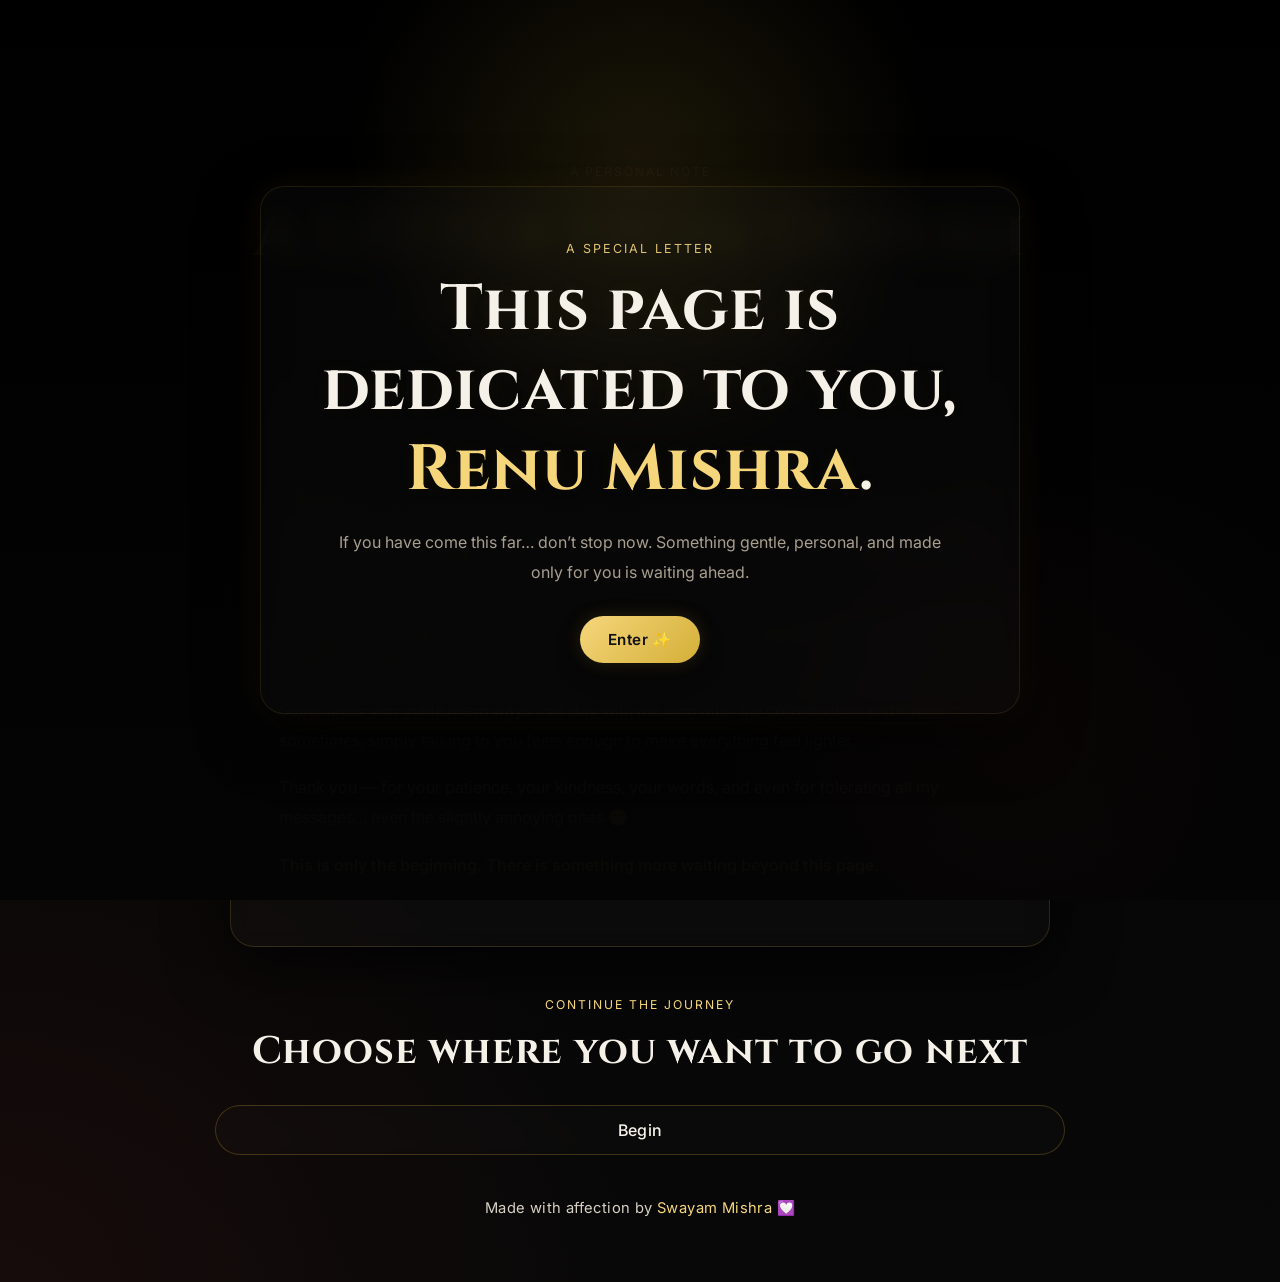
==== commit 942b6e1f: "Update index.html" ====
--- a/index.html
+++ b/index.html
@@ -88,11 +88,7 @@
       </div>
 
       <div class="buttons">
-        <a href="story.html" class="btn btn-gold">Open Our Story</a>
-        <a href="gallery.html" class="btn btn-outline">Our Moments</a>
-        <a href="message.html" class="btn btn-outline">Something for You</a>
-        <a href="final.html" class="btn btn-outline">Explore More</a>
-      </div>
+        <a href="story.html" class="btn">Begin</a>
     </section>
 
     <!-- Footer -->
--- a/style.css
+++ b/style.css
@@ -1017,4 +1017,310 @@
     font-size: 0.9rem;
   }
 }
-
+/* =========================================
+   MEMORIES PAGE
+========================================= */
+
+.memories-page {
+  max-width: 1200px;
+  margin: 0 auto;
+  padding: 80px 20px 100px;
+}
+
+/* HERO */
+.memories-hero {
+  text-align: center;
+  margin-bottom: 80px;
+}
+
+.memories-hero h1 {
+  font-family: 'Cinzel', serif;
+  font-size: clamp(2.2rem, 5vw, 4rem);
+  font-weight: 700;
+  color: #f5d78e;
+  letter-spacing: 1px;
+  margin-bottom: 18px;
+  text-shadow: 0 0 18px rgba(245, 215, 142, 0.12);
+}
+
+.memories-intro {
+  font-size: 1.05rem;
+  line-height: 1.9;
+  color: rgba(255, 255, 255, 0.82);
+  max-width: 700px;
+  margin: 0 auto;
+  font-style: italic;
+}
+
+/* SECTION TITLE */
+.section-title {
+  font-family: 'Cinzel', serif;
+  font-size: clamp(1.5rem, 3vw, 2.4rem);
+  color: #f1c86b;
+  text-align: center;
+  margin-bottom: 50px;
+  letter-spacing: 0.8px;
+  text-shadow: 0 0 12px rgba(241, 200, 107, 0.08);
+}
+
+/* TIMELINE */
+.timeline-section {
+  position: relative;
+  margin-bottom: 90px;
+}
+
+.timeline {
+  position: relative;
+  max-width: 1000px;
+  margin: 0 auto;
+  padding: 20px 0;
+}
+
+/* Center line */
+.timeline::before {
+  content: "";
+  position: absolute;
+  top: 0;
+  left: 50%;
+  width: 3px;
+  height: 100%;
+  transform: translateX(-50%);
+  background: linear-gradient(
+    to bottom,
+    rgba(255, 215, 120, 0.15),
+    rgba(210, 45, 45, 0.65),
+    rgba(255, 215, 120, 0.15)
+  );
+  box-shadow: 0 0 18px rgba(210, 45, 45, 0.18);
+  border-radius: 999px;
+}
+
+.timeline-item {
+  position: relative;
+  width: 50%;
+  padding: 12px 40px;
+  margin-bottom: 35px;
+}
+
+.timeline-item.left {
+  left: 0;
+  text-align: right;
+}
+
+.timeline-item.right {
+  left: 50%;
+  text-align: left;
+}
+
+.timeline-dot {
+  position: absolute;
+  top: 28px;
+  width: 16px;
+  height: 16px;
+  border-radius: 50%;
+  background: radial-gradient(circle, #ffd977 0%, #d12f2f 100%);
+  box-shadow: 0 0 18px rgba(255, 217, 119, 0.35), 0 0 10px rgba(209, 47, 47, 0.25);
+  z-index: 2;
+}
+
+.timeline-item.left .timeline-dot {
+  right: -8px;
+}
+
+.timeline-item.right .timeline-dot {
+  left: -8px;
+}
+
+.timeline-card {
+  position: relative;
+  background:
+    linear-gradient(145deg, rgba(255,255,255,0.03), rgba(255,255,255,0.01)),
+    rgba(10, 10, 10, 0.86);
+  border: 1px solid rgba(255, 215, 120, 0.12);
+  border-radius: 20px;
+  padding: 22px 24px;
+  backdrop-filter: blur(8px);
+  box-shadow:
+    0 8px 30px rgba(0, 0, 0, 0.35),
+    0 0 20px rgba(255, 215, 120, 0.03);
+  transition: transform 0.35s ease, box-shadow 0.35s ease, border-color 0.35s ease;
+}
+
+.timeline-card:hover {
+  transform: translateY(-4px);
+  border-color: rgba(255, 215, 120, 0.25);
+  box-shadow:
+    0 12px 35px rgba(0, 0, 0, 0.45),
+    0 0 22px rgba(209, 47, 47, 0.08);
+}
+
+.timeline-date {
+  display: inline-block;
+  font-family: 'Cinzel', serif;
+  font-size: 1rem;
+  color: #ffd977;
+  margin-bottom: 12px;
+  letter-spacing: 0.6px;
+}
+
+.timeline-card p {
+  color: rgba(255, 255, 255, 0.84);
+  font-size: 1rem;
+  line-height: 1.8;
+  margin: 0;
+}
+
+.gold-text {
+  color: #ffd977;
+  font-weight: 600;
+  text-shadow: 0 0 8px rgba(255, 217, 119, 0.15);
+}
+
+/* DIVIDER */
+.memories-divider {
+  text-align: center;
+  margin: 60px 0 80px;
+}
+
+.memories-divider p {
+  font-size: 1rem;
+  color: rgba(255, 255, 255, 0.72);
+  font-style: italic;
+  letter-spacing: 0.3px;
+}
+
+/* GALLERY */
+.gallery-section {
+  margin-bottom: 90px;
+}
+
+.photo-gallery {
+  display: grid;
+  grid-template-columns: repeat(2, minmax(0, 1fr));
+  gap: 28px;
+  max-width: 1050px;
+  margin: 0 auto;
+}
+
+.photo-card {
+  background:
+    linear-gradient(145deg, rgba(255,255,255,0.03), rgba(255,255,255,0.01)),
+    rgba(10, 10, 10, 0.82);
+  border: 1px solid rgba(255, 215, 120, 0.10);
+  border-radius: 22px;
+  overflow: hidden;
+  box-shadow:
+    0 8px 28px rgba(0, 0, 0, 0.35),
+    0 0 18px rgba(255, 215, 120, 0.03);
+  transition: transform 0.4s ease, box-shadow 0.4s ease, border-color 0.4s ease;
+}
+
+.photo-card:hover {
+  transform: translateY(-6px) scale(1.01);
+  border-color: rgba(209, 47, 47, 0.22);
+  box-shadow:
+    0 14px 38px rgba(0, 0, 0, 0.45),
+    0 0 18px rgba(209, 47, 47, 0.08);
+}
+
+.photo-card img {
+  width: 100%;
+  height: 280px;
+  object-fit: cover;
+  display: block;
+  filter: brightness(0.9) contrast(1.05) saturate(0.95);
+  transition: transform 0.5s ease, filter 0.5s ease;
+}
+
+.photo-card:hover img {
+  transform: scale(1.04);
+  filter: brightness(0.98) contrast(1.08) saturate(1);
+}
+
+.photo-caption {
+  padding: 18px 18px 22px;
+  font-size: 0.96rem;
+  line-height: 1.7;
+  color: rgba(255, 255, 255, 0.8);
+  text-align: center;
+  font-style: italic;
+}
+
+/* CLOSING */
+.memories-closing {
+  text-align: center;
+  margin: 20px auto 60px;
+  max-width: 750px;
+}
+
+.memories-closing p {
+  font-size: 1.08rem;
+  line-height: 2;
+  color: rgba(255, 255, 255, 0.84);
+  font-style: italic;
+}
+
+/* =========================================
+   RESPONSIVE
+========================================= */
+
+@media (max-width: 900px) {
+  .timeline::before {
+    left: 22px;
+    transform: none;
+  }
+
+  .timeline-item {
+    width: 100%;
+    left: 0 !important;
+    text-align: left !important;
+    padding: 10px 0 10px 55px;
+    margin-bottom: 28px;
+  }
+
+  .timeline-item.left .timeline-dot,
+  .timeline-item.right .timeline-dot {
+    left: 14px;
+    right: auto;
+  }
+
+  .photo-gallery {
+    grid-template-columns: 1fr;
+    gap: 22px;
+  }
+
+  .photo-card img {
+    height: 240px;
+  }
+}
+
+@media (max-width: 600px) {
+  .memories-page {
+    padding: 60px 16px 80px;
+  }
+
+  .memories-hero {
+    margin-bottom: 60px;
+  }
+
+  .timeline-card {
+    padding: 18px 18px;
+    border-radius: 18px;
+  }
+
+  .timeline-card p,
+  .memories-closing p,
+  .memories-intro {
+    font-size: 0.96rem;
+    line-height: 1.8;
+  }
+
+  .photo-card img {
+    height: 220px;
+  }
+
+  .photo-caption {
+    font-size: 0.92rem;
+    padding: 16px 14px 18px;
+  }
+}
